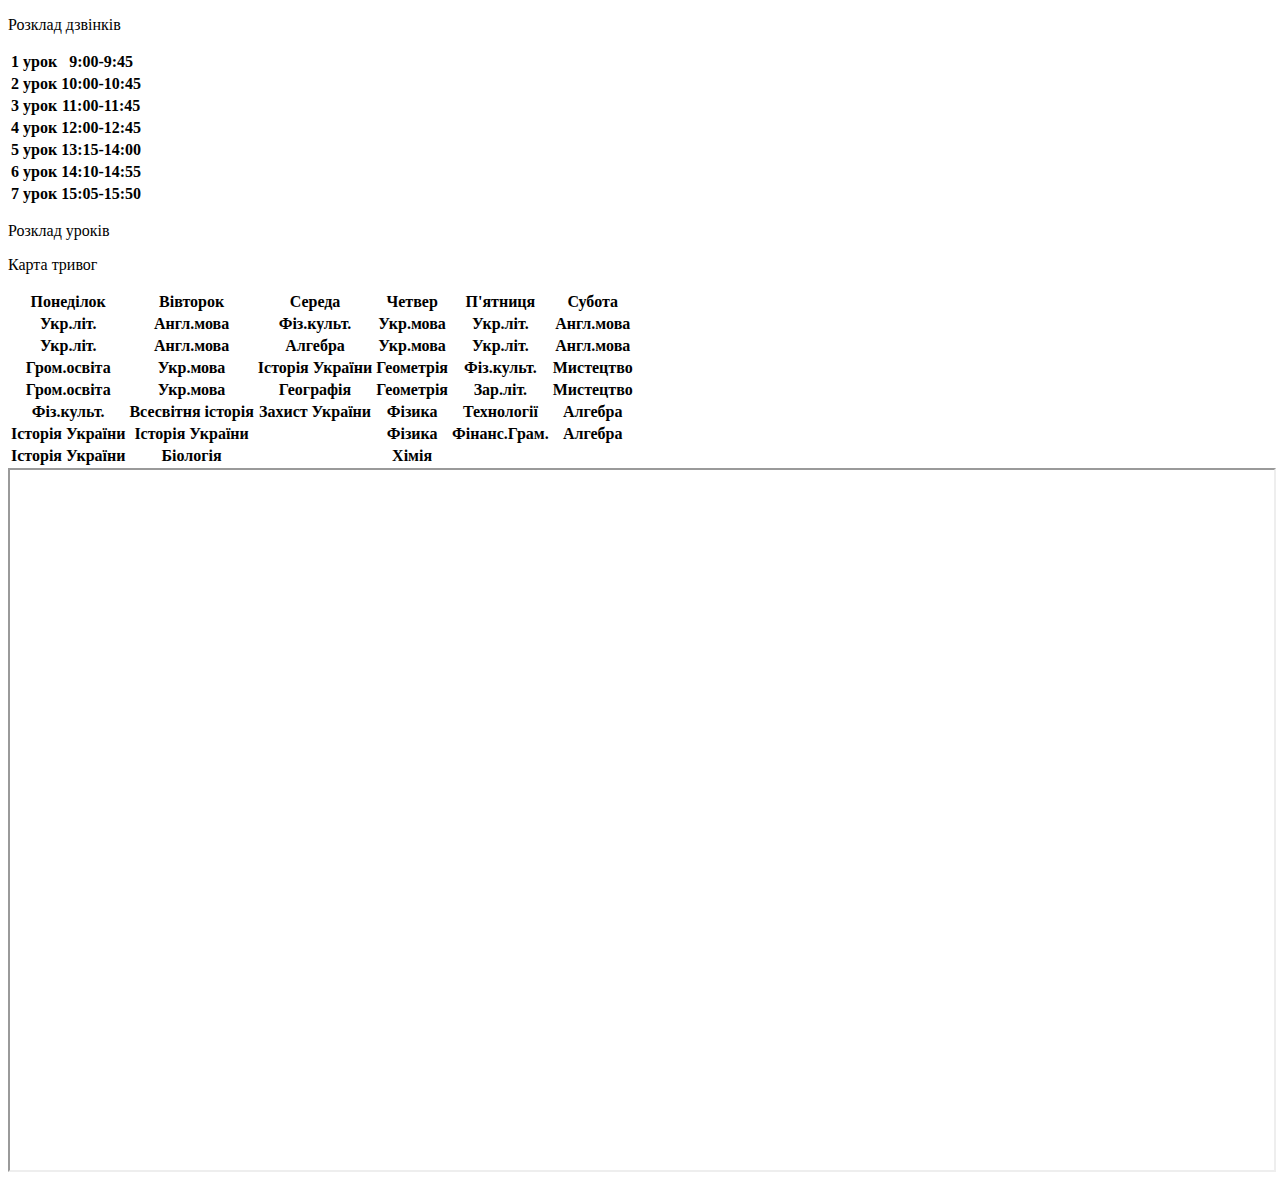
==== index.html @ 352541f1 "index.html" ====
<!DOCTYPE html>
<html lang="en">
<head>
    <meta charset="UTF-8">
    <meta name="viewport" content="width=device-width, initial-scale=1.0">
    <title>Головне</title>
    <link rel="stylesheet" href="style.css">
</head>
<body>
    <header id="header-section">
            <div class="header">
                <p class="first__text">Розклад дзвінків</p>
                 
</div>
<div class="tablet">
<table>
    <thead>
      <tr>
        <th scope="col">1 урок</th>
        <th scope="col">9:00-9:45</th>
        </tr>
        <tr>
            <th scope="col">2 урок</th>
            <th scope="col">10:00-10:45</th>
            </tr>
            <tr>
                <th scope="col">3 урок</th>
                <th scope="col">11:00-11:45</th>
                </tr>
                <tr>
                    <th scope="col">4 урок</th>
                    <th scope="col">12:00-12:45</th>
                    </tr>
                    <tr>
                        <th scope="col">5 урок</th>
                        <th scope="col">13:15-14:00</th>
                        </tr>
                        <tr>
                            <th scope="col">6 урок</th>
                            <th scope="col">14:10-14:55</th>
                            </tr>
                            <tr>
                                <th scope="col">7 урок</th>
                                <th scope="col">15:05-15:50</th>
                                </tr>
  </table>
</div>
<div class="header3">
                <p class="first__text">Розклад уроків</p>
</div>
<div class="header5">
    <p class="first__text">Карта тривог</p>
    </div>
<div class="tablet">
    <table>
        <thead>
          <tr>
            <th scope="col">Понеділок</th>
            <th scope="col">Вівторок</th>
            <th scope="col">Середа</th>
            <th scope="col">Четвер</th>
            <th scope="col">П'ятниця</th>
            <th scope="col">Субота</th>
            </tr>
            <tr>
                <th scope="col">Укр.літ.</th>
                <th scope="col">Англ.мова</th>
                <th scope="col">Фіз.культ.</th>
                <th scope="col">Укр.мова</th>
                <th scope="col">Укр.літ.</th>
                <th scope="col">Англ.мова</th>
                </tr>
                <tr>
                    <th scope="col">Укр.літ.</th>
                    <th scope="col">Англ.мова</th>
                    <th scope="col">Алгебра</th>
                    <th scope="col">Укр.мова</th>
                    <th scope="col">Укр.літ.</th>
                    <th scope="col">Англ.мова</th>
                    </tr>
                    <tr>
                        <th scope="col">Гром.освіта</th>
                        <th scope="col">Укр.мова</th>
                        <th scope="col">Історія України</th>
                        <th scope="col">Геометрія</th>
                        <th scope="col">Фіз.культ.</th>
                        <th scope="col">Мистецтво</th>
                        </tr>
                        <tr>
                            <th scope="col">Гром.освіта</th>
                            <th scope="col">Укр.мова</th>
                            <th scope="col">Географія</th>
                            <th scope="col">Геометрія</th>
                            <th scope="col">Зар.літ.</th>
                            <th scope="col">Мистецтво</th>
                            </tr>
                            <tr>
                                <th scope="col">Фіз.культ.</th>
                                <th scope="col">Всесвітня історія</th>
                                <th scope="col">Захист України</th>
                                <th scope="col">Фізика</th>
                                <th scope="col">Технології</th>
                                <th scope="col">Алгебра</th>
                                
                                </tr>
                                <tr>
                                    <th scope="col">Історія України</th>
                                    <th scope="col">Історія України</th>
                                    <th scope="col"></th>
                                    <th scope="col">Фізика</th>
                                    <th scope="col">Фінанс.Грам.</th>
                                    <th scope="col">Алгебра</th>
                                    </tr>
                                    <tr>
                                        <th scope="col">Історія України</th>
                                        <th scope="col">Біологія</th>
                                        <th scope="col"></th>
                                        <th scope="col">Хімія</th>
                                        <th scope="col"></th>
                                        <th scope="col"></th>
                                        </tr>
      </table>
      <div class="header1">
        <iframe width="100%" height="700px" src="https://map.ukrainealarm.com/"></iframe>
    </div>
</body>
</html>
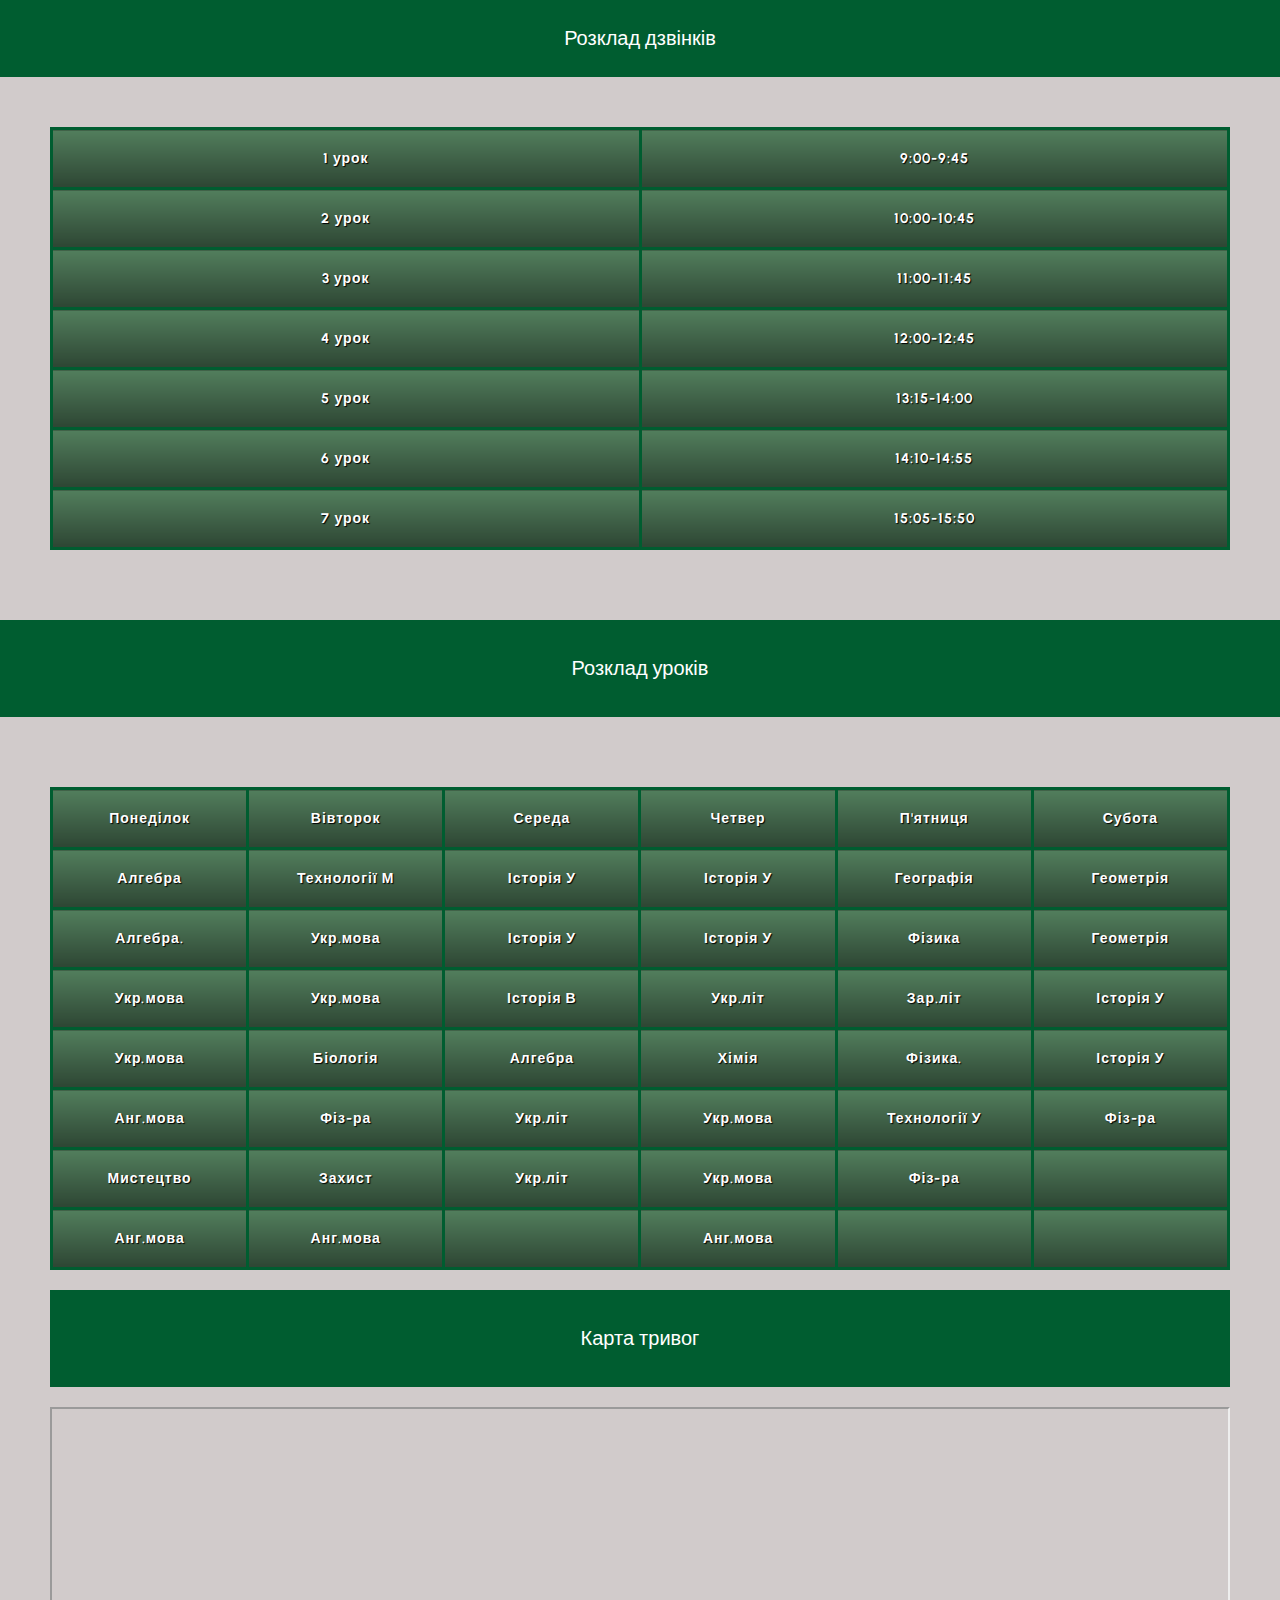
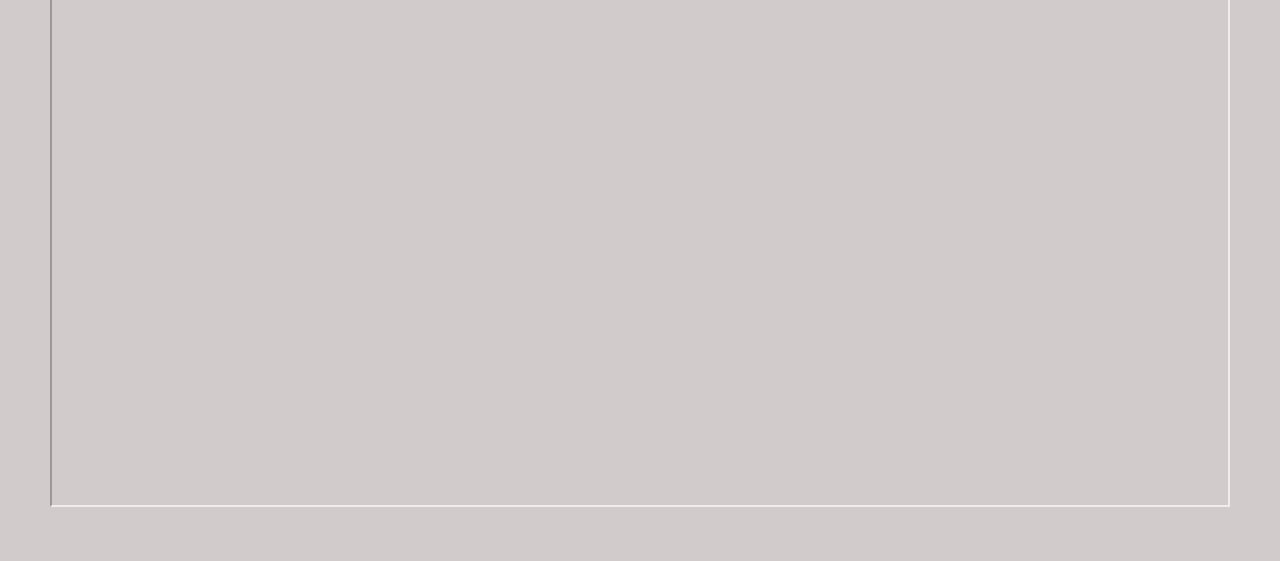
==== commit a6c5021f: "index.html" ====
--- a/index.html
+++ b/index.html
@@ -48,9 +48,6 @@
 <div class="header3">
                 <p class="first__text">Розклад уроків</p>
 </div>
-<div class="header5">
-    <p class="first__text">Карта тривог</p>
-    </div>
 <div class="tablet">
     <table>
         <thead>
@@ -63,63 +60,66 @@
             <th scope="col">Субота</th>
             </tr>
             <tr>
-                <th scope="col">Укр.літ.</th>
-                <th scope="col">Англ.мова</th>
-                <th scope="col">Фіз.культ.</th>
-                <th scope="col">Укр.мова</th>
-                <th scope="col">Укр.літ.</th>
-                <th scope="col">Англ.мова</th>
+                <th scope="col">Алгебра</th>
+                <th scope="col">Технології М</th>
+                <th scope="col">Історія У</th>
+                <th scope="col">Історія У</th>
+                <th scope="col">Географія</th>
+                <th scope="col">Геометрія</th>
                 </tr>
                 <tr>
-                    <th scope="col">Укр.літ.</th>
-                    <th scope="col">Англ.мова</th>
-                    <th scope="col">Алгебра</th>
+                    <th scope="col">Алгебра.</th>
                     <th scope="col">Укр.мова</th>
-                    <th scope="col">Укр.літ.</th>
-                    <th scope="col">Англ.мова</th>
+                    <th scope="col">Історія У</th>
+                    <th scope="col">Історія У</th>
+                    <th scope="col">Фізика</th>
+                    <th scope="col">Геометрія</th>
                     </tr>
                     <tr>
-                        <th scope="col">Гром.освіта</th>
                         <th scope="col">Укр.мова</th>
-                        <th scope="col">Історія України</th>
-                        <th scope="col">Геометрія</th>
-                        <th scope="col">Фіз.культ.</th>
-                        <th scope="col">Мистецтво</th>
+                        <th scope="col">Укр.мова</th>
+                        <th scope="col">Історія В</th>
+                        <th scope="col">Укр.літ</th>
+                        <th scope="col">Зар.літ</th>
+                        <th scope="col">Історія У</th>
                         </tr>
                         <tr>
-                            <th scope="col">Гром.освіта</th>
                             <th scope="col">Укр.мова</th>
-                            <th scope="col">Географія</th>
-                            <th scope="col">Геометрія</th>
-                            <th scope="col">Зар.літ.</th>
-                            <th scope="col">Мистецтво</th>
+                            <th scope="col">Біологія</th>
+                            <th scope="col">Алгебра</th>
+                            <th scope="col">Хімія</th>
+                            <th scope="col">Фізика.</th>
+                            <th scope="col">Історія У</th>
                             </tr>
                             <tr>
-                                <th scope="col">Фіз.культ.</th>
-                                <th scope="col">Всесвітня історія</th>
-                                <th scope="col">Захист України</th>
-                                <th scope="col">Фізика</th>
-                                <th scope="col">Технології</th>
-                                <th scope="col">Алгебра</th>
+                                <th scope="col">Анг.мова</th>
+                                <th scope="col">Фіз-ра</th>
+                                <th scope="col">Укр.літ</th>
+                                <th scope="col">Укр.мова</th>
+                                <th scope="col">Технології У</th>
+                                <th scope="col">Фіз-ра</th>
                                 
                                 </tr>
                                 <tr>
-                                    <th scope="col">Історія України</th>
-                                    <th scope="col">Історія України</th>
+                                    <th scope="col">Мистецтво</th>
+                                    <th scope="col">Захист</th>
+                                    <th scope="col">Укр.літ</th>
+                                    <th scope="col">Укр.мова</th>
+                                    <th scope="col">Фіз-ра</th>
                                     <th scope="col"></th>
-                                    <th scope="col">Фізика</th>
-                                    <th scope="col">Фінанс.Грам.</th>
-                                    <th scope="col">Алгебра</th>
                                     </tr>
                                     <tr>
-                                        <th scope="col">Історія України</th>
-                                        <th scope="col">Біологія</th>
+                                        <th scope="col">Анг.мова</th>
+                                        <th scope="col">Анг.мова</th>
                                         <th scope="col"></th>
-                                        <th scope="col">Хімія</th>
+                                        <th scope="col">Анг.мова</th>
                                         <th scope="col"></th>
                                         <th scope="col"></th>
                                         </tr>
       </table>
+    <div class="header5">
+    <p class="first__text">Карта тривог</p>
+    </div>
       <div class="header1">
         <iframe width="100%" height="700px" src="https://map.ukrainealarm.com/"></iframe>
     </div>
--- a/style.css
+++ b/style.css
@@ -0,0 +1,147 @@
+@import url('https://fonts.googleapis.com/css2?family=Inter:wght@400;700&family=Righteous&family=Urbanist:wght@500;600&display=swap');
+
+* {
+  margin: 0;
+  padding: 0;
+  box-sizing: border-box;
+}
+
+body {
+  background-color: #d1cbcb;
+  font-family: 'Urbanist', sans-serif;
+}
+
+.header {
+  position: relative;
+  height: 77px;
+  width: 100%;
+  background-color: #005d30;
+  text-align: center;
+}
+
+.first__text {
+  font-size: 20px;
+  color: #FFF;
+  line-height: 77px;
+}
+
+.header1 {
+  position: relative;
+  margin-top: 20px;
+}
+
+table {
+  table-layout: fixed;
+  width: 100%;
+  border-collapse: collapse;
+  border: 3px solid #005d30;
+  background-color: #5b8c67;
+}
+
+thead th,
+tfoot th {
+  background: linear-gradient(to bottom, rgba(0, 0, 0, 0.1), rgba(0, 0, 0, 0.5));
+  color: white;
+  text-shadow: 1px 1px 1px black;
+  border: 3px solid #005d30;
+}
+
+tbody tr:nth-child(odd) {
+  background-color: #e0f2e9;
+}
+
+tbody tr:nth-child(even) {
+  background-color: #d1e8db;
+}
+
+tbody tr {
+  background-image: url('noise.png');
+  /* Добавьте ваш фон */
+}
+
+th,
+td {
+  padding: 20px;
+  text-align: center;
+  font-size: 14px;
+  letter-spacing: 1px;
+}
+
+caption {
+  font-family: "Rock Salt", cursive;
+  padding: 20px;
+  font-style: italic;
+  caption-side: bottom;
+  color: #666;
+  text-align: right;
+  letter-spacing: 1px;
+}
+
+.tablet {
+  padding: 50px;
+}
+
+.header3,
+.header5 {
+  background-color: #005d30;
+  margin: 20px 0;
+  text-align: center;
+  padding: 10px;
+  color: #FFF;
+}
+
+/* Медиазапросы для планшетов (ширина 768px и меньше) */
+@media (max-width: 768px) {
+  .header {
+    height: 60px;
+  }
+
+  .first__text {
+    font-size: 18px;
+    line-height: 60px;
+  }
+
+  th,
+  td {
+    padding: 15px;
+    font-size: 12px;
+  }
+
+  .tablet {
+    padding: 20px;
+  }
+
+  iframe {
+    height: 500px;
+  }
+}
+
+/* Медиазапросы для телефонов (ширина 480px и меньше) */
+@media (max-width: 480px) {
+  .header {
+    height: 50px;
+  }
+
+  .first__text {
+    font-size: 16px;
+    line-height: 50px;
+  }
+
+  th,
+  td {
+    padding: 10px;
+    font-size: 10px;
+  }
+
+  table {
+    font-size: 10px;
+  }
+
+  .tablet {
+    padding: 10px;
+  }
+
+  iframe {
+    height: 300px;
+  }
+}
